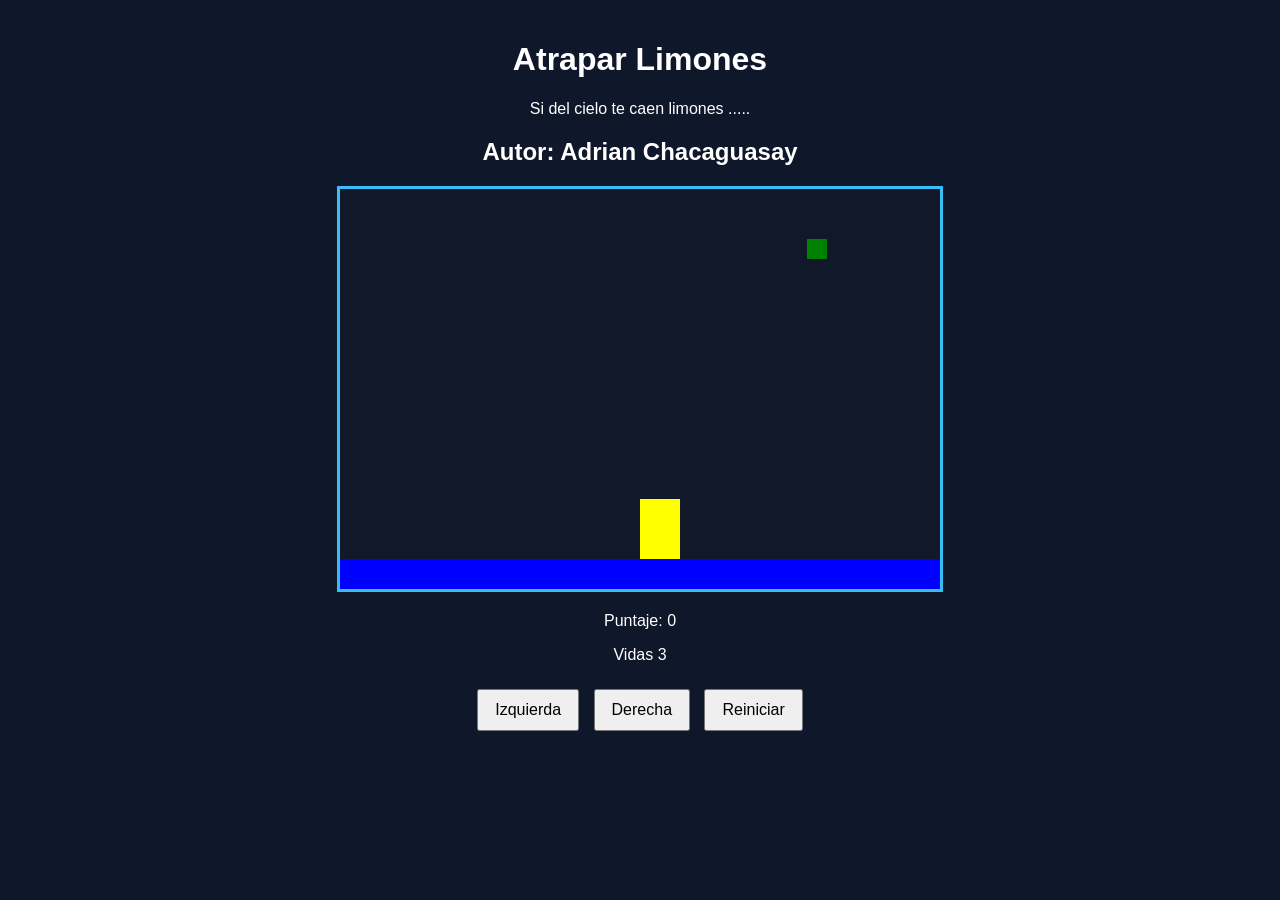
==== index.html @ f8afcb07 "renombrando htmml principal" ====
<!DOCTYPE html>
<html>
<head>
  <title>Caza Estrellas</title>
  <link rel="stylesheet" href="limones.css"/>
  <script src="utils.js"></script>
 
 
</head>
<body onload="iniciar();">
  <div class="contenedor">
    <h1>Atrapar Limones</h1>
    <p>Si del cielo te caen limones ..... </p>
    <h2>Autor: Adrian Chacaguasay</h2>
    <canvas id="areaJuego" width="600" height="400"></canvas>
    <div class="panel">
      <p>Puntaje: <span id="txtPuntaje">0</span></p>
      <p>Vidas <span id="txtVidas">3</span></p>
    </div>
    <div class="botones">
      <button onclick="moverIzquierda();">Izquierda</button>
      <button onclick="moverDerecha();">Derecha</button>
      <button>Reiniciar</button>
    </div>
  </div>
<script src="limones.js"></script>
</body>
</html>
---- limones.css ----
body {
  font-family: Arial, sans-serif;
  background-color: #0f172a;
  color: white;
  text-align: center;
  margin: 0;
  padding: 20px;
}

.contenedor {
  max-width: 800px;
  margin: 0 auto;
}

canvas {
  background-color: #111827;
  border: 3px solid #38bdf8;
  display: block;
  margin: 20px auto;
}

.panel {
  margin: 20px 0;
}

.botones button {
  margin: 5px;
  padding: 10px 16px;
  font-size: 16px;
  cursor: pointer;
}
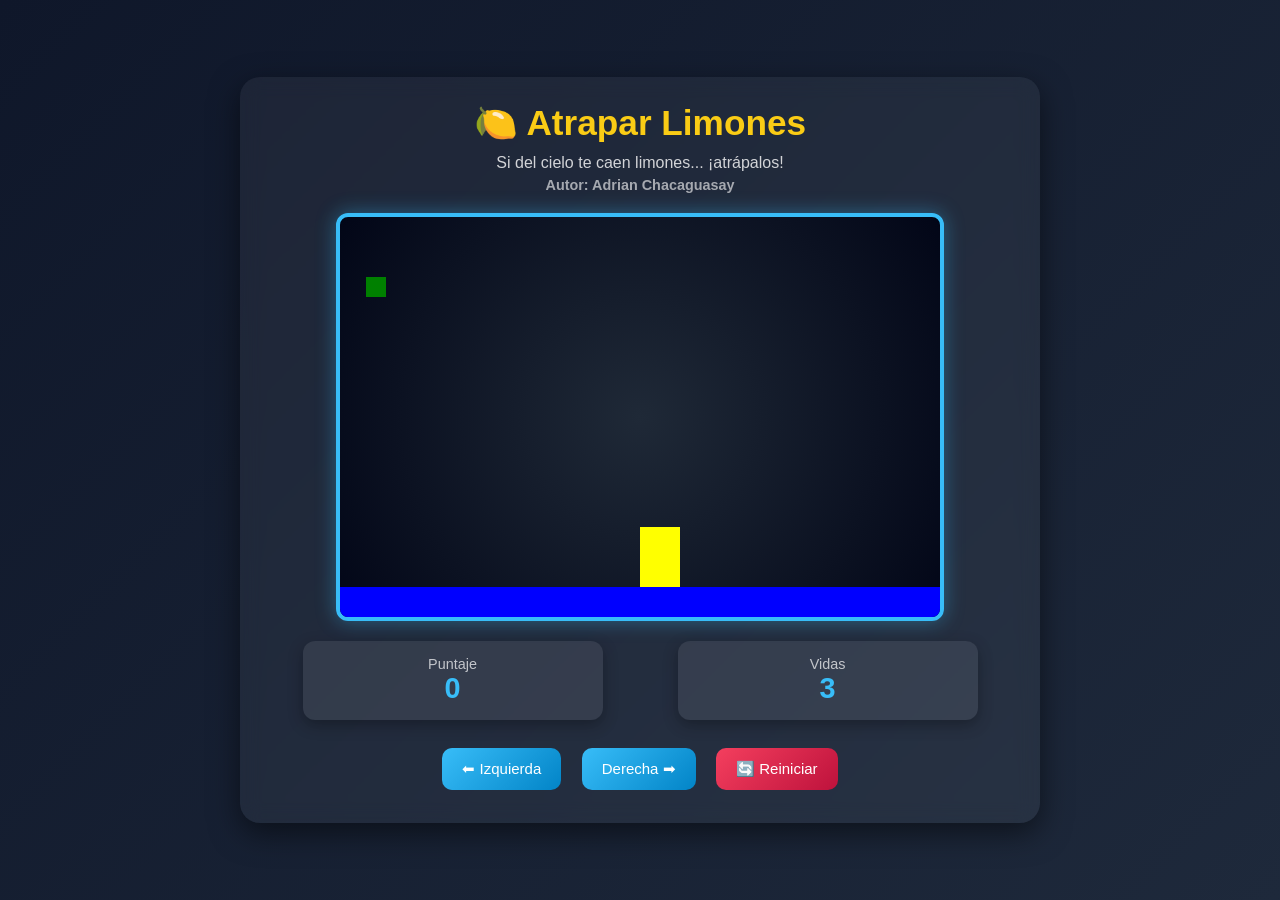
==== commit aa83acf9: "mejoras visuales con ChatGPT" ====
--- a/index.html
+++ b/index.html
@@ -1,28 +1,46 @@
 <!DOCTYPE html>
-<html>
+<html lang="es">
 <head>
-  <title>Caza Estrellas</title>
+  <meta charset="UTF-8">
+  <title>Atrapar Limones</title>
   <link rel="stylesheet" href="limones.css"/>
   <script src="utils.js"></script>
- 
- 
 </head>
+
 <body onload="iniciar();">
+
   <div class="contenedor">
-    <h1>Atrapar Limones</h1>
-    <p>Si del cielo te caen limones ..... </p>
-    <h2>Autor: Adrian Chacaguasay</h2>
-    <canvas id="areaJuego" width="600" height="400"></canvas>
-    <div class="panel">
-      <p>Puntaje: <span id="txtPuntaje">0</span></p>
-      <p>Vidas <span id="txtVidas">3</span></p>
-    </div>
-    <div class="botones">
-      <button onclick="moverIzquierda();">Izquierda</button>
-      <button onclick="moverDerecha();">Derecha</button>
-      <button>Reiniciar</button>
-    </div>
+
+    <header class="header">
+      <h1>🍋 Atrapar Limones</h1>
+      <p class="subtitulo">Si del cielo te caen limones... ¡atrápalos!</p>
+      <h2 class="autor">Autor: Adrian Chacaguasay</h2>
+    </header>
+
+    <section class="juego">
+      <canvas id="areaJuego" width="600" height="400"></canvas>
+    </section>
+
+    <section class="panel">
+      <div class="card">
+        <p>Puntaje</p>
+        <span id="txtPuntaje">0</span>
+      </div>
+
+      <div class="card">
+        <p>Vidas</p>
+        <span id="txtVidas">3</span>
+      </div>
+    </section>
+
+    <section class="botones">
+      <button onclick="moverIzquierda();" class="btn">⬅ Izquierda</button>
+      <button onclick="moverDerecha();" class="btn">Derecha ➡</button>
+      <button class="btn btn-reiniciar">🔄 Reiniciar</button>
+    </section>
+
   </div>
-<script src="limones.js"></script>
+
+  <script src="limones.js"></script>
 </body>
 </html>
--- a/limones.css
+++ b/limones.css
@@ -1,31 +1,116 @@
+/* Reset básico */
+* {
+  margin: 0;
+  padding: 0;
+  box-sizing: border-box;
+}
+
+/* Fondo general */
 body {
-  font-family: Arial, sans-serif;
-  background-color: #0f172a;
+  font-family: 'Segoe UI', Tahoma, Geneva, Verdana, sans-serif;
+  background: linear-gradient(135deg, #0f172a, #1e293b);
   color: white;
   text-align: center;
-  margin: 0;
-  padding: 20px;
+  min-height: 100vh;
+  display: flex;
+  justify-content: center;
+  align-items: center;
 }
 
+/* Contenedor principal */
 .contenedor {
+  width: 90%;
   max-width: 800px;
-  margin: 0 auto;
+  background: rgba(255, 255, 255, 0.05);
+  border-radius: 20px;
+  padding: 25px;
+  backdrop-filter: blur(10px);
+  box-shadow: 0 10px 30px rgba(0,0,0,0.5);
 }
 
-canvas {
-  background-color: #111827;
-  border: 3px solid #38bdf8;
-  display: block;
-  margin: 20px auto;
+/* Header */
+.header h1 {
+  font-size: 2.2rem;
+  margin-bottom: 10px;
+  color: #facc15;
 }
 
+.subtitulo {
+  font-size: 1rem;
+  opacity: 0.8;
+}
+
+.autor {
+  font-size: 0.9rem;
+  margin-top: 5px;
+  opacity: 0.6;
+}
+
+/* Canvas */
+canvas {
+  background: radial-gradient(circle, #1f2937, #020617);
+  border: 4px solid #38bdf8;
+  border-radius: 12px;
+  margin: 20px auto;
+  display: block;
+  box-shadow: 0 0 20px rgba(56,189,248,0.4);
+}
+
+/* Panel de puntaje */
 .panel {
+  display: flex;
+  justify-content: space-around;
   margin: 20px 0;
 }
 
-.botones button {
-  margin: 5px;
-  padding: 10px 16px;
-  font-size: 16px;
+/* Tarjetas */
+.card {
+  background: rgba(255,255,255,0.08);
+  padding: 15px 25px;
+  border-radius: 12px;
+  width: 40%;
+  box-shadow: 0 5px 15px rgba(0,0,0,0.3);
+}
+
+.card p {
+  font-size: 0.9rem;
+  opacity: 0.7;
+}
+
+.card span {
+  font-size: 1.8rem;
+  font-weight: bold;
+  color: #38bdf8;
+}
+
+/* Botones */
+.botones {
+  margin-top: 15px;
+}
+
+.btn {
+  margin: 8px;
+  padding: 12px 20px;
+  font-size: 15px;
+  border: none;
+  border-radius: 10px;
   cursor: pointer;
+  background: linear-gradient(135deg, #38bdf8, #0284c7);
+  color: white;
+  transition: all 0.3s ease;
+}
+
+/* Hover */
+.btn:hover {
+  transform: scale(1.05);
+  box-shadow: 0 5px 15px rgba(56,189,248,0.5);
+}
+
+/* Botón reiniciar */
+.btn-reiniciar {
+  background: linear-gradient(135deg, #f43f5e, #be123c);
+}
+
+.btn-reiniciar:hover {
+  box-shadow: 0 5px 15px rgba(244,63,94,0.5);
 }
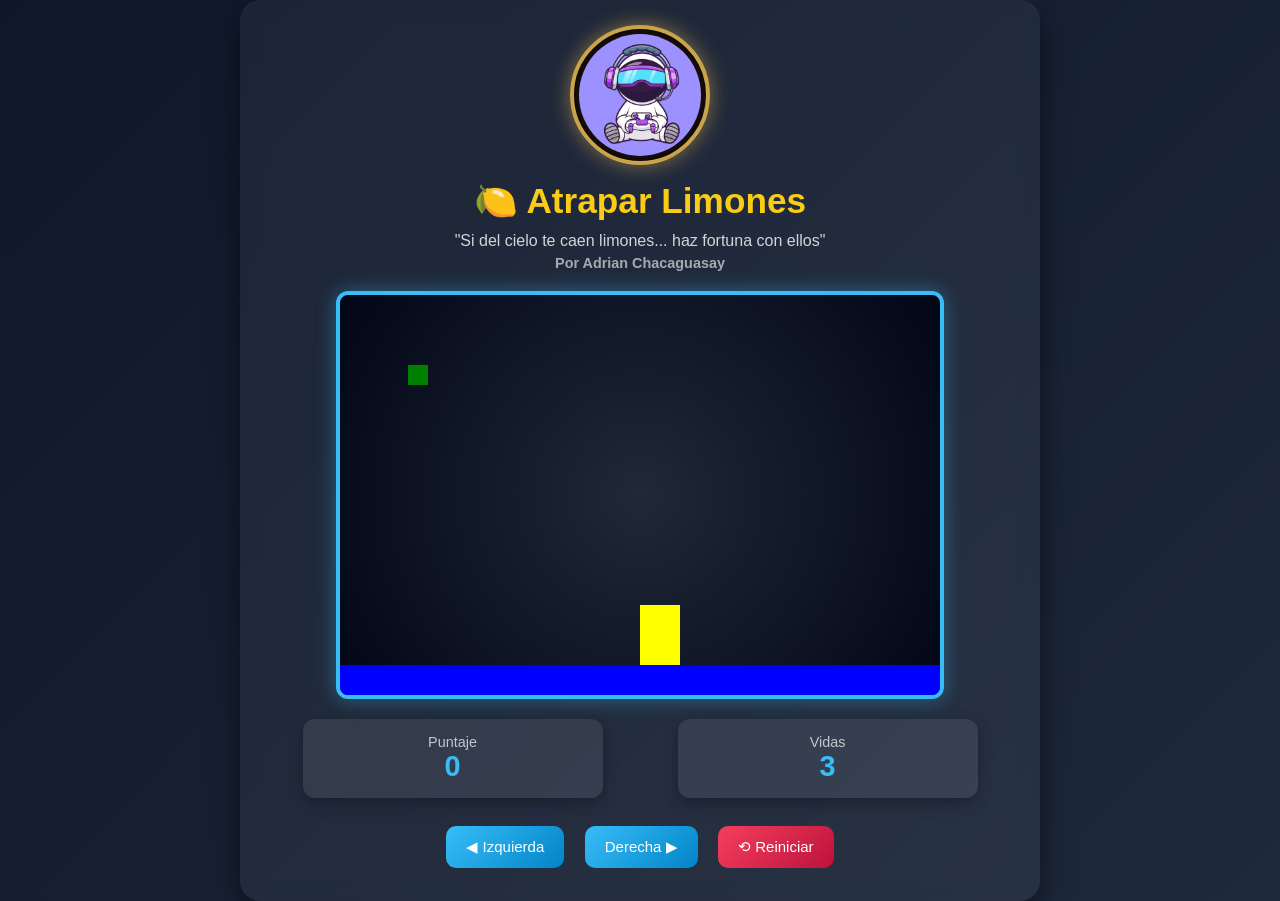
==== commit 46bca0c8: "agregar imagen" ====
--- a/index.html
+++ b/index.html
@@ -5,16 +5,23 @@
   <title>Atrapar Limones</title>
   <link rel="stylesheet" href="limones.css"/>
   <script src="utils.js"></script>
+
+  <link href="https://fonts.googleapis.com/css2?family=Cinzel:wght@400;700&family=Playfair+Display&display=swap" rel="stylesheet">
 </head>
 
 <body onload="iniciar();">
 
   <div class="contenedor">
 
+    <!-- Imagen superior -->
+    <div class="imagen-top">
+      <img src="astro.png" alt="Jugador gamer">
+    </div>
+
     <header class="header">
       <h1>🍋 Atrapar Limones</h1>
-      <p class="subtitulo">Si del cielo te caen limones... ¡atrápalos!</p>
-      <h2 class="autor">Autor: Adrian Chacaguasay</h2>
+      <p class="subtitulo">"Si del cielo te caen limones... haz fortuna con ellos"</p>
+      <h2 class="autor">Por Adrian Chacaguasay</h2>
     </header>
 
     <section class="juego">
@@ -34,9 +41,9 @@
     </section>
 
     <section class="botones">
-      <button onclick="moverIzquierda();" class="btn">⬅ Izquierda</button>
-      <button onclick="moverDerecha();" class="btn">Derecha ➡</button>
-      <button class="btn btn-reiniciar">🔄 Reiniciar</button>
+      <button onclick="moverIzquierda();" class="btn">◀ Izquierda</button>
+      <button onclick="moverDerecha();" class="btn">Derecha ▶</button>
+      <button class="btn btn-reiniciar">⟲ Reiniciar</button>
     </section>
 
   </div>
--- a/limones.css
+++ b/limones.css
@@ -113,4 +113,28 @@
 
 .btn-reiniciar:hover {
   box-shadow: 0 5px 15px rgba(244,63,94,0.5);
+}
+/* Imagen superior */
+.imagen-top {
+  display: flex;
+  justify-content: center;
+  margin-bottom: 15px;
+}
+
+.imagen-top img {
+  width: 140px;
+  height: auto;
+  border-radius: 50%;
+  border: 4px solid #c9a44c;
+  padding: 5px;
+  background: radial-gradient(circle, #2c1b12, #120a06);
+  box-shadow: 
+    0 0 20px rgba(201,164,76,0.6),
+    inset 0 0 10px rgba(0,0,0,0.8);
+  transition: transform 0.3s ease;
+}
+
+/* efecto elegante */
+.imagen-top img:hover {
+  transform: scale(1.08) rotate(-2deg);
 }
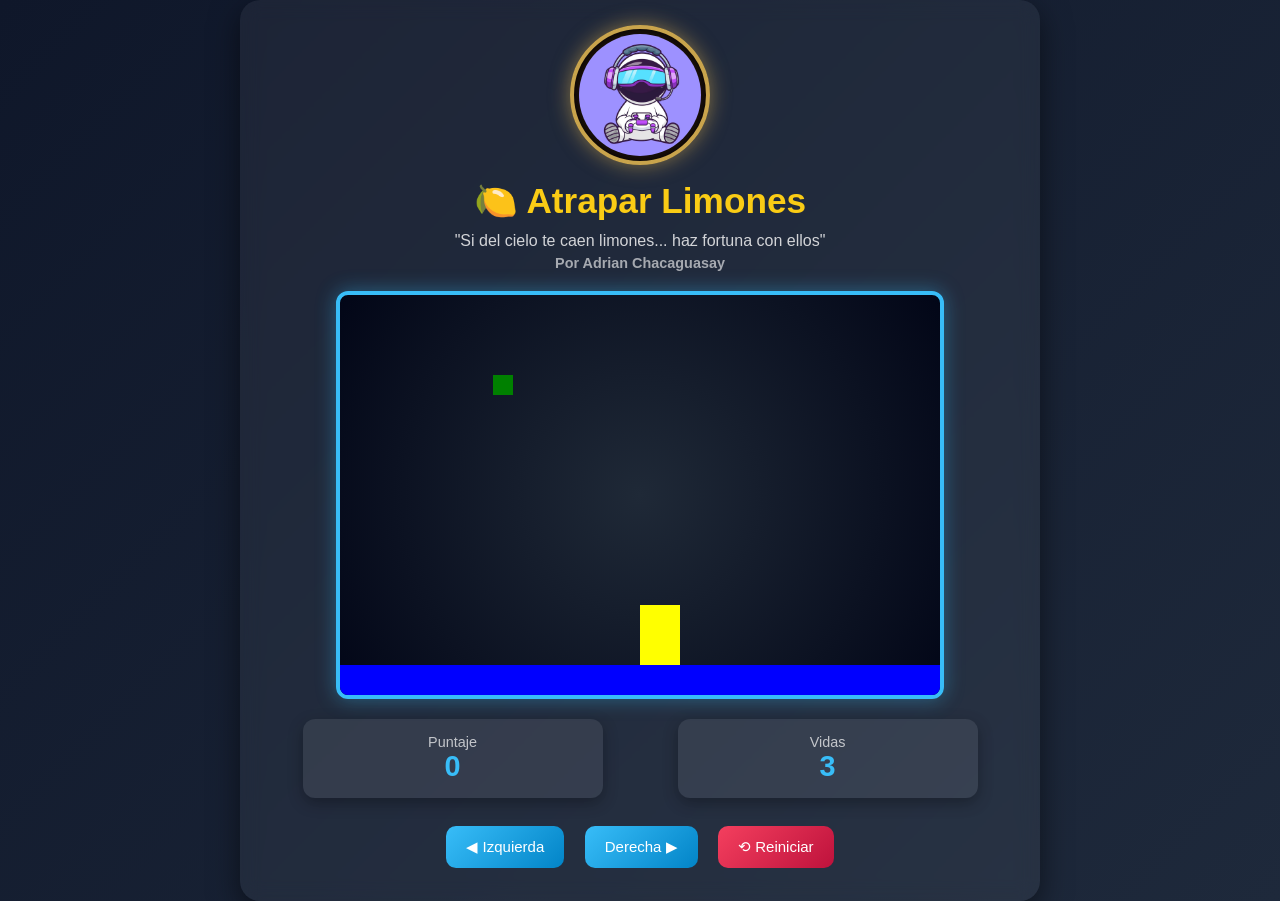
==== commit b34038d9: "reiniciar" ====
--- a/index.html
+++ b/index.html
@@ -43,7 +43,7 @@
     <section class="botones">
       <button onclick="moverIzquierda();" class="btn">◀ Izquierda</button>
       <button onclick="moverDerecha();" class="btn">Derecha ▶</button>
-      <button class="btn btn-reiniciar">⟲ Reiniciar</button>
+      <button class="btn btn-reiniciar" onclick="reiniciar();">⟲ Reiniciar</button>
     </section>
 
   </div>
